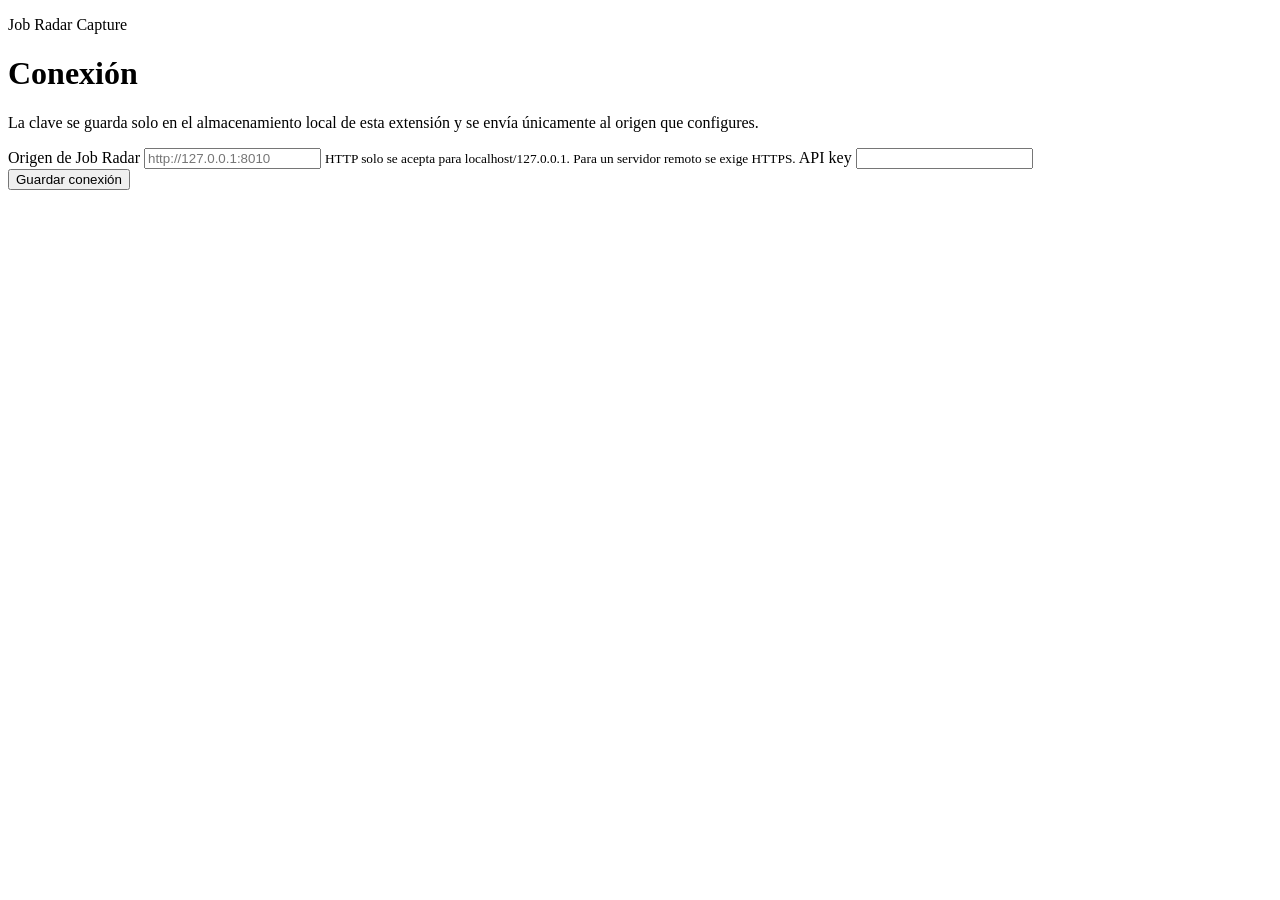
==== browser-extension/options.html @ ea7d32b9 "feat(extension): add connection settings page" ====
<!doctype html>
<html lang="es">
<head>
  <meta charset="utf-8">
  <meta name="viewport" content="width=device-width, initial-scale=1">
  <title>Job Radar Capture · Configuración</title>
  <link rel="stylesheet" href="styles.css">
</head>
<body class="options-page">
  <main class="options-shell">
    <p class="eyebrow">Job Radar Capture</p>
    <h1>Conexión</h1>
    <p class="muted">La clave se guarda solo en el almacenamiento local de esta extensión y se envía únicamente al origen que configures.</p>
    <form id="settingsForm" class="stack">
      <label>
        <span>Origen de Job Radar</span>
        <input id="apiBase" name="api_base" type="url" required placeholder="http://127.0.0.1:8010">
        <small>HTTP solo se acepta para localhost/127.0.0.1. Para un servidor remoto se exige HTTPS.</small>
      </label>
      <label>
        <span>API key</span>
        <input id="apiKey" name="api_key" type="password" required autocomplete="off" spellcheck="false">
      </label>
      <div class="actions">
        <span id="settingsStatus" class="status" role="status" aria-live="polite"></span>
        <button type="submit" class="primary">Guardar conexión</button>
      </div>
    </form>
  </main>
  <script src="options.js"></script>
</body>
</html>
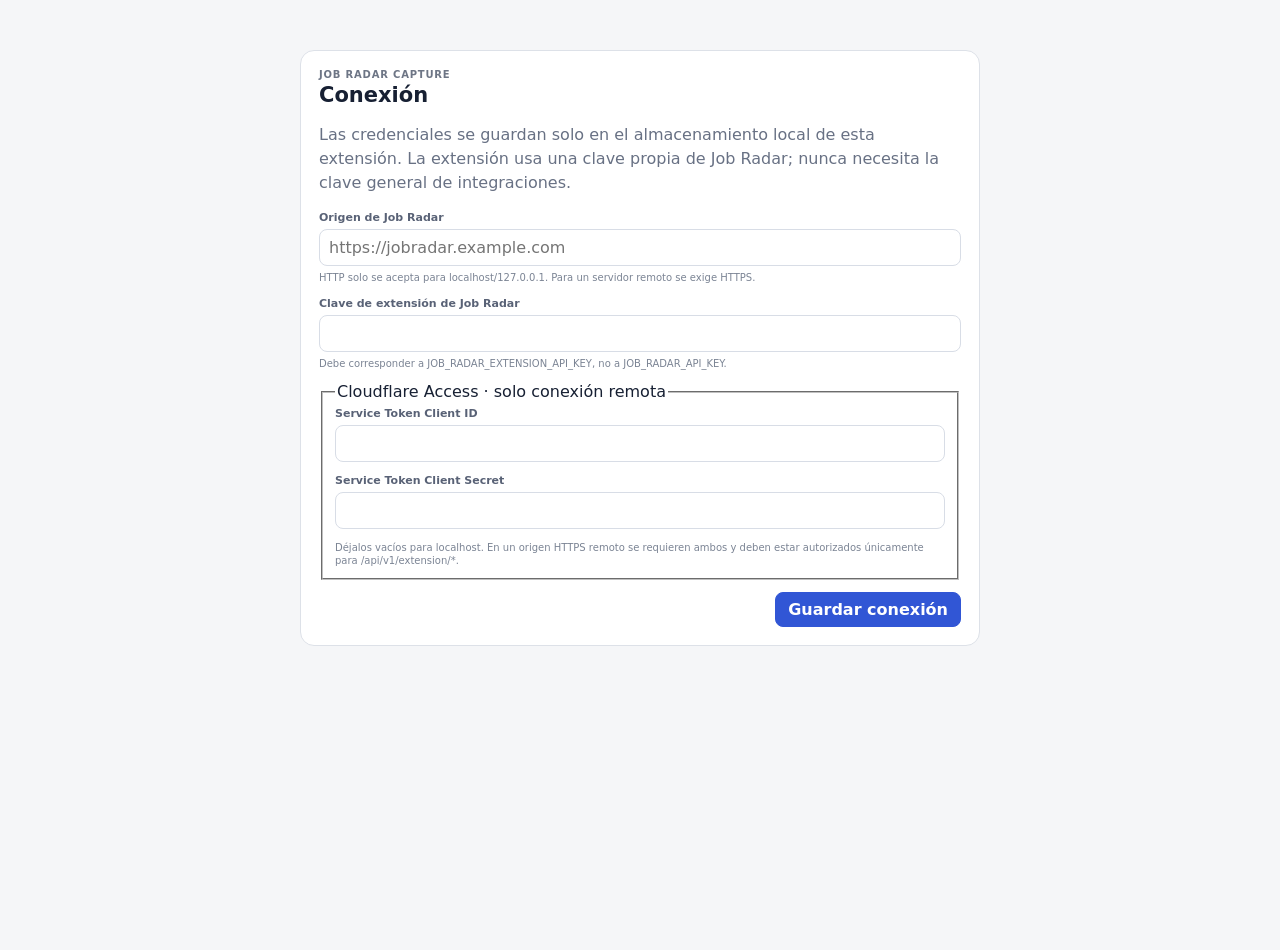
==== commit f4354ed4: "Configure scoped remote extension credentials" ====
--- a/browser-extension/options.html
+++ b/browser-extension/options.html
@@ -10,17 +10,30 @@
   <main class="options-shell">
     <p class="eyebrow">Job Radar Capture</p>
     <h1>Conexión</h1>
-    <p class="muted">La clave se guarda solo en el almacenamiento local de esta extensión y se envía únicamente al origen que configures.</p>
+    <p class="muted">Las credenciales se guardan solo en el almacenamiento local de esta extensión. La extensión usa una clave propia de Job Radar; nunca necesita la clave general de integraciones.</p>
     <form id="settingsForm" class="stack">
       <label>
         <span>Origen de Job Radar</span>
-        <input id="apiBase" name="api_base" type="url" required placeholder="http://127.0.0.1:8010">
+        <input id="apiBase" name="api_base" type="url" required placeholder="https://jobradar.example.com">
         <small>HTTP solo se acepta para localhost/127.0.0.1. Para un servidor remoto se exige HTTPS.</small>
       </label>
       <label>
-        <span>API key</span>
-        <input id="apiKey" name="api_key" type="password" required autocomplete="off" spellcheck="false">
+        <span>Clave de extensión de Job Radar</span>
+        <input id="extensionApiKey" name="extension_api_key" type="password" required autocomplete="off" spellcheck="false">
+        <small>Debe corresponder a JOB_RADAR_EXTENSION_API_KEY, no a JOB_RADAR_API_KEY.</small>
       </label>
+      <fieldset class="stack">
+        <legend>Cloudflare Access · solo conexión remota</legend>
+        <label>
+          <span>Service Token Client ID</span>
+          <input id="cfAccessClientId" name="cf_access_client_id" type="password" autocomplete="off" spellcheck="false">
+        </label>
+        <label>
+          <span>Service Token Client Secret</span>
+          <input id="cfAccessClientSecret" name="cf_access_client_secret" type="password" autocomplete="off" spellcheck="false">
+        </label>
+        <small>Déjalos vacíos para localhost. En un origen HTTPS remoto se requieren ambos y deben estar autorizados únicamente para /api/v1/extension/*.</small>
+      </fieldset>
       <div class="actions">
         <span id="settingsStatus" class="status" role="status" aria-live="polite"></span>
         <button type="submit" class="primary">Guardar conexión</button>
--- a/browser-extension/styles.css
+++ b/browser-extension/styles.css
@@ -0,0 +1,65 @@
+:root {
+  color-scheme: light;
+  font-family: Inter, ui-sans-serif, system-ui, -apple-system, BlinkMacSystemFont, "Segoe UI", sans-serif;
+  color: #172033;
+  background: #f5f6f8;
+}
+* { box-sizing: border-box; }
+body { margin: 0; }
+button, input, select, textarea { font: inherit; }
+button { cursor: pointer; }
+.hidden { display: none !important; }
+.popup-page { width: 430px; min-height: 360px; background: #f5f6f8; }
+.popup-shell, .options-shell { padding: 18px; }
+.options-page { min-height: 100vh; background: #f5f6f8; }
+.options-shell { width: min(680px, calc(100% - 32px)); margin: 50px auto; background: #fff; border: 1px solid #dde1e8; border-radius: 14px; }
+.popup-header { display: flex; align-items: flex-start; justify-content: space-between; gap: 12px; margin-bottom: 14px; }
+.eyebrow { margin: 0 0 3px; color: #6d7585; font-size: 10px; font-weight: 800; letter-spacing: .08em; text-transform: uppercase; }
+h1 { margin: 0 0 8px; font-size: 21px; }
+.muted { color: #687184; line-height: 1.5; }
+.stack { display: grid; gap: 12px; }
+.stack label { display: grid; gap: 5px; }
+.stack label > span { color: #596276; font-size: 11px; font-weight: 760; }
+.stack small { color: #7b8494; font-size: 10px; line-height: 1.35; }
+input, select, textarea {
+  width: 100%;
+  border: 1px solid #d8dde6;
+  border-radius: 8px;
+  padding: 8px 9px;
+  background: #fff;
+  color: #172033;
+}
+textarea { resize: vertical; min-height: 120px; line-height: 1.4; }
+input:focus, select:focus, textarea:focus { outline: 2px solid #dce4ff; border-color: #8fa6eb; }
+.two-columns { display: grid; grid-template-columns: 1fr 145px; gap: 9px; }
+.primary, .secondary, .icon-button {
+  border-radius: 8px;
+  min-height: 34px;
+  font-weight: 720;
+}
+.primary { border: 1px solid #3156d5; background: #3156d5; color: #fff; padding: 7px 12px; }
+.primary:disabled { opacity: .55; cursor: default; }
+.secondary { border: 1px solid #d5dae3; background: #fff; color: #28344c; padding: 7px 12px; }
+.icon-button { width: 34px; border: 1px solid #d5dae3; background: #fff; color: #566177; }
+.actions { display: flex; align-items: center; justify-content: flex-end; gap: 10px; }
+.vertical-actions { align-items: stretch; flex-direction: column; }
+.notice { margin-bottom: 12px; padding: 10px 11px; border: 1px solid #dde1e8; border-radius: 8px; background: #fff; color: #5f687a; font-size: 12px; line-height: 1.4; }
+.notice strong, .notice span { display: block; }
+.warning { border-color: #ead5a8; background: #fff9e9; color: #73551b; }
+.muted-notice { text-align: center; }
+.source-line { display: flex; align-items: center; justify-content: space-between; gap: 10px; color: #6f7888; font-size: 10px; }
+.source-line a { color: #3156d5; }
+.review-note { margin: 0; padding: 9px 10px; border-radius: 8px; background: #eef2ff; color: #48577b; font-size: 11px; line-height: 1.4; }
+.status { min-height: 18px; color: #657085; font-size: 11px; }
+.status.error { color: #a12828; }
+.result-panel { margin-top: 14px; padding-top: 13px; border-top: 1px solid #dde1e8; display: grid; gap: 9px; }
+.result-card { display: flex; align-items: center; justify-content: space-between; gap: 10px; padding: 11px; border: 1px solid #dbe0e8; border-radius: 9px; background: #fff; }
+.result-card > div { min-width: 0; display: grid; gap: 3px; }
+.result-card strong { font-size: 13px; overflow-wrap: anywhere; }
+.result-card small { color: #70798a; }
+.classification-badge { width: fit-content; display: inline-flex; border-radius: 999px; padding: 3px 7px; font-size: 9px; font-weight: 800; }
+.classification-badge.high { background: #e5f7ef; color: #12684a; }
+.classification-badge.review { background: #fff3d9; color: #805a10; }
+.classification-badge.discarded { background: #f3e8e8; color: #8c3333; }
+.classification-badge.pending { background: #edf0f4; color: #626c7c; }
+@media (max-width: 440px) { .popup-page { width: 100vw; } .two-columns { grid-template-columns: 1fr; } }
